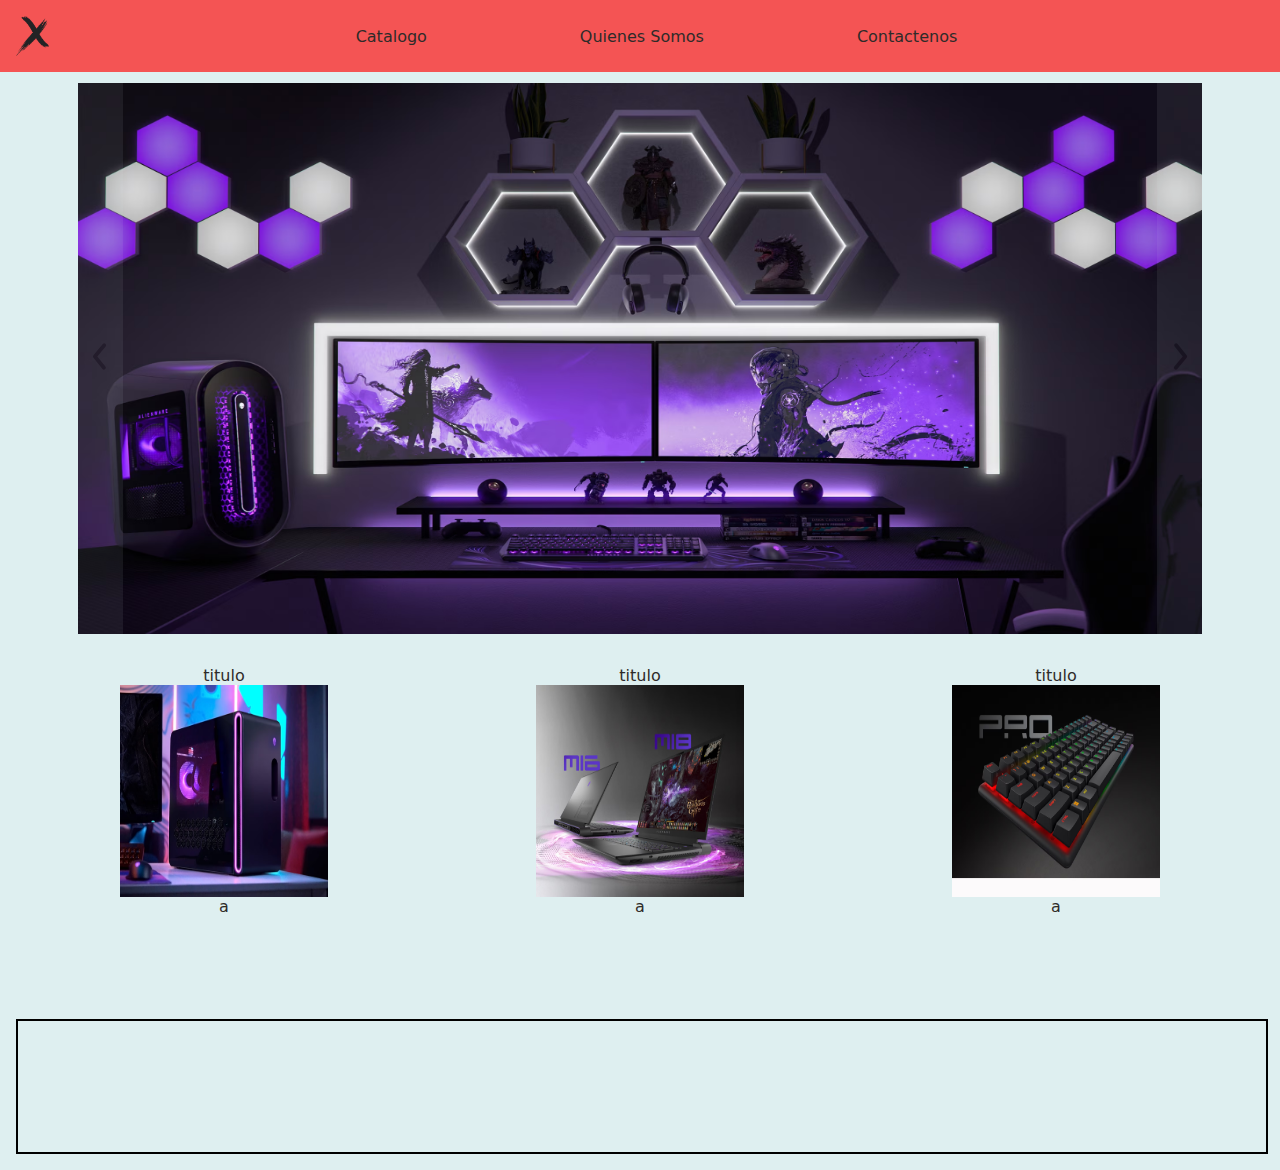
==== index.html @ 871e4a4e ":D" ====
<!DOCTYPE html>
<html lang="en">
<head>
    <meta charset="UTF-8">
    <meta name="viewport" content="width=device-width, initial-scale=1.0">
    <link rel="stylesheet" href="css/style.css">
    <title>CampusShop</title>
</head>
<body>
    <main>
        <header>
            <nav class="cabecera">
                <img class="logo" src="images/logo.png" alt="logoEmpresa">
                <div class="botones">
                    <a href="pages/catalogo.html">Catalogo</a>
                    <a href="#aboutUs">Quienes Somos</a>
                    <a href="#nosotros">Contactenos</a>
                </div>
            </nav>
        </header>
        <div id="aboutUs" class="imagenEmpresa">
            <input type="radio" name="slider" id="slide1" checked>
            <input type="radio" name="slider" id="slide2">
            <input type="radio" name="slider" id="slide3">

            <div class="slide">
                <img src="images/banner3.avif" alt="imagen de banner">
                <img src="images/banner2.avif" alt="imagen de banner">
                <img src="images/banner1.avif" alt="imagen de banner">
            </div>
             
            <div class="controlL">
                <label for="slide1"></label>
                <label for="slide2"></label>
                <label for="slide3"></label>
            </div>
            
            <div class="controlR">
                <label for="slide1"></label>
                <label for="slide2"></label>
                <label for="slide3"></label>
            </div>
        </div>
        <div class="productos">
            <div class="producto pr1">
                <span>titulo</span>
                <img src="images/prod1.avif" alt="imagen">
                <div class="desc">
                    a
                </div>
            </div>
            <div class="producto pr2">
                <span>titulo</span>
                <img src="images/prod2.avif" alt="imagen">
                <div class="desc">
                    a
                </div>
            </div>
            <div class="producto pr3">
                <span>titulo</span>
                <img src="images/prod3.avif" alt="imagen">
                <div class="desc">
                    a
                </div>
            </div>
        </div>
        <footer id="nosotros">

        </footer>
    </main>
</body>
</html>
---- css/style.css ----
@import url('https://fonts.googleapis.com/css2?family=Roboto+Slab&display=swap');

*{
    margin: 0px 0px 0px 0px;
    padding: 0px 0px 0px 0px;
    color: #2e2b29  ;
    background-color: #deeff0;
    font-family: system-ui, -apple-system, BlinkMacSystemFont, 'Segoe UI', Roboto, Oxygen, Ubuntu, Cantarell, 'Open Sans', 'Helvetica Neue', sans-serif;
}
main{
    padding: 1rem;
    display: flex;
    flex-direction: column;
    width: 100%;
    height: 130vh;
    box-sizing: border-box;
    gap:3vh;
    overflow: hidden;
}

/* estilos pagina index */
/* HEADER */
.cabecera{
    padding: 1rem;
    margin: -1rem;
    background-color: rgba(255, 0, 0, 0.65);
    width: 100vw;
    height: 8vh;
    display: flex;
    box-sizing: border-box;
    flex-direction: row;
    min-height: 50px;
}
.cabecera *{
    background-color: initial;
}

.logo{
    width:auto;
    height: 100%;
}
.botones{
    display: flex;
    width: 50%;
    height: 50%;
    margin: 0 auto;
    align-self: center;
    align-items: center;
    justify-content: space-between;
}
.botones a{
    padding: 0.7rem;
    text-decoration: none;
    font-size: auto;
}
.botones a:hover{
    border: #31598c 0.10rem solid;
    background-color: #31588c85;
    border-radius: 20px;
}

/* CUERPO */

.imagenEmpresa{
    overflow: hidden;
    margin: 0 auto;
    width: 90%;
    height: 100%;
    max-height: 90vh;
    min-height: 30vh;
}
.controlR,
.controlL{
    margin: -63vh 0 0 0;
    width: 4%;
    background-color: rgba(255, 255, 255, 0);
    height: 105%;
    z-index: 3;
    float: right;
    position: sticky;
}
.controlL{
    float: left;
}
.controlR label,
.controlL label{
    position: inherit;
    transition: opacity 0.2s ease-out;
    display: none;
    width: 100%;
    height: 100%;
    opacity: 0.07;
    background-repeat: no-repeat;
}
.controlR label:hover,
.controlL label:hover{
    opacity: 0.4;
}
.slide{
    display: flex;
    width: 300%;
    height: 100%;
    transition: margin-left 800ms cubic-bezier(0.770, 0.000,0.175,1.000);
}
.imagenEmpresa input[type=radio]{
    display: none;
}
.slide img{
    width:100%;
    height: auto;
}

#slide1:checked ~ .slide{
    margin-left: 0%;
}
#slide2:checked ~ .slide{

    margin-left: -100%;
}
#slide3:checked ~ .slide{
    margin-left: -200%;
}

#slide1:checked ~ .controlR label:nth-child(2),
#slide2:checked ~ .controlR label:nth-child(3),
#slide3:checked ~ .controlR label:nth-child(1){
    float: right;
    display: block;
    margin: 0 0 0 0 0;
    background-image: url(../images/arrow-ios-forward.svg);
    background-repeat: no-repeat;
    background-position: center;
}
#slide1:checked ~ .controlL label:nth-child(3),
#slide2:checked ~ .controlL label:nth-child(1),
#slide3:checked ~ .controlL label:nth-child(2){
    float: left;
    display: block;
    margin: 0 0 0 0 0;
    background-image: url(../images/arrow-ios-back.svg);
    background-repeat: no-repeat;
    background-position: center;
}  
    
.productos{
    display: grid;
    grid-template-columns: repeat(auto-fit,minmax(250px,1fr));
    width: 100%;
    height: 60%;

}
.producto{
    display: flex;
    flex-direction: column;
    justify-self: center;
    align-items: center;
    margin: 5px;
    width: 50%;
}
.producto img{
    width: 100%;
    height: 70%;
    background-color: black;
}
.producto span{
    width: 100%;
    text-align: center;
}
.desc{
    text-align: center;
    float:bottom;
    width: 100%;
    height: 30%;
}
/* FOOTER */
footer{
    border: 2px black solid;
    width: 100%;
    height: 30vh;
}
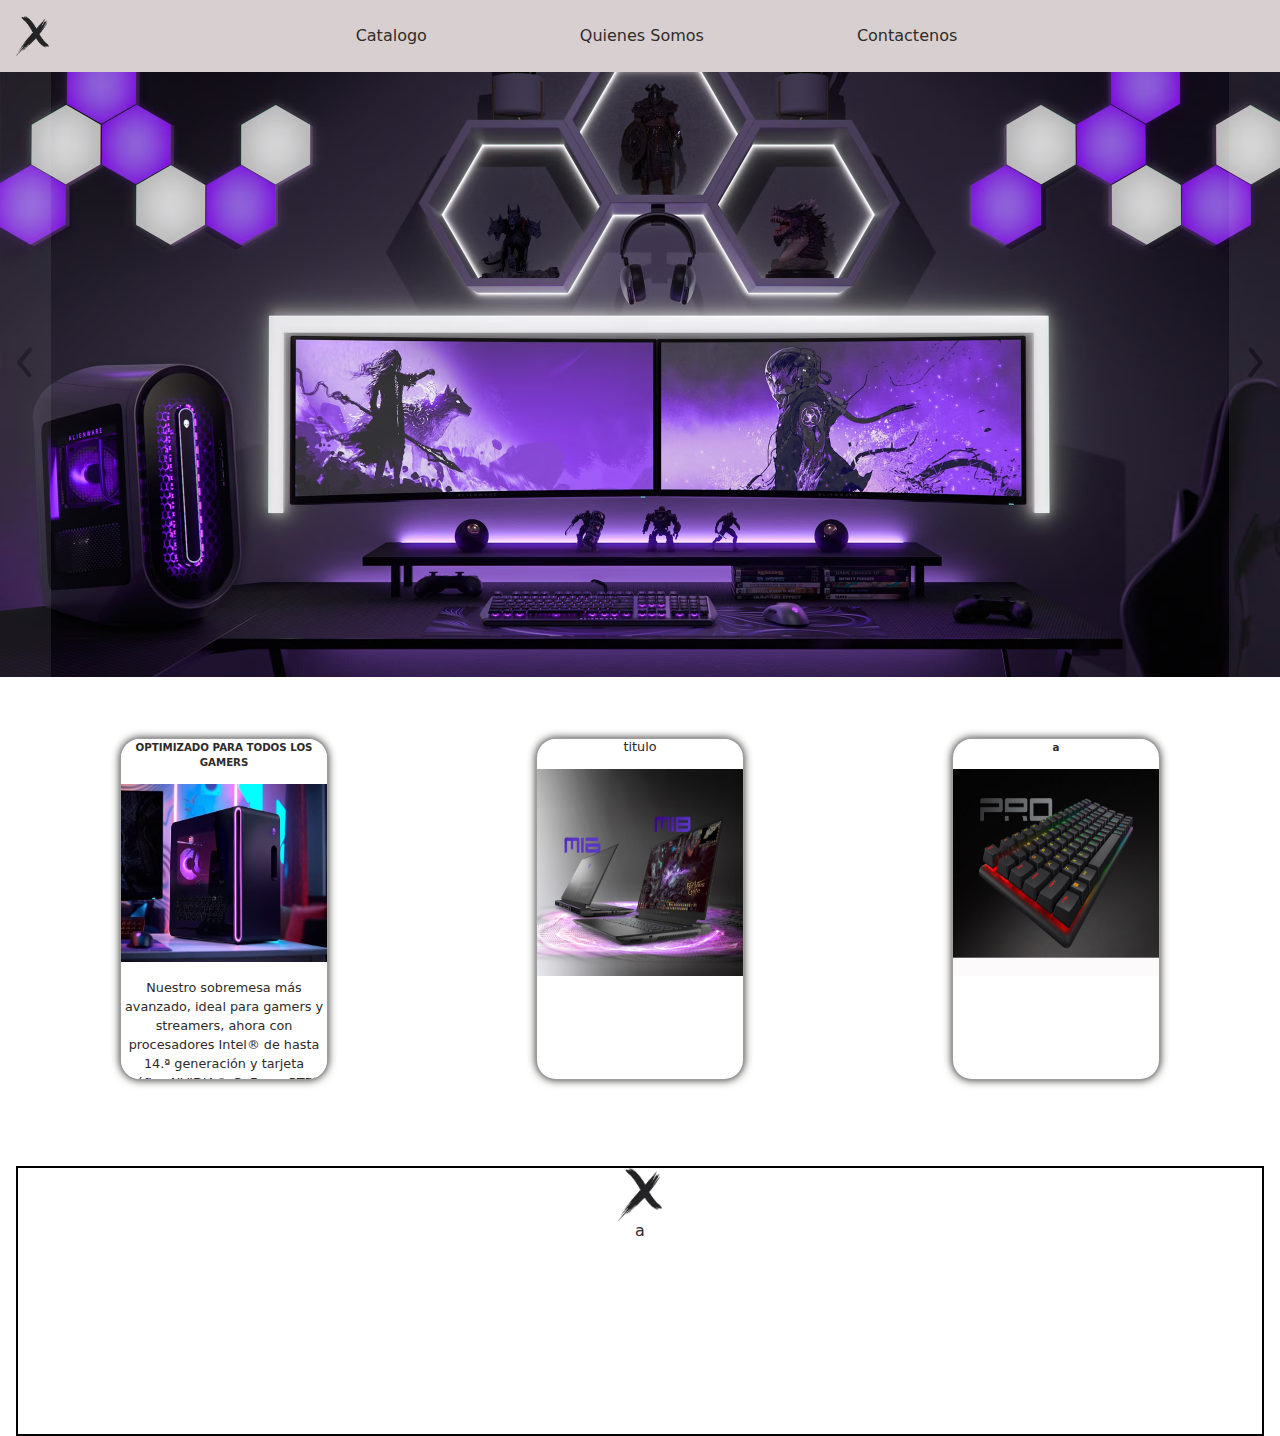
==== commit 9dddcd44: "aaaa" ====
--- a/index.html
+++ b/index.html
@@ -8,14 +8,20 @@
 </head>
 <body>
     <main>
-        <header>
-            <nav class="cabecera">
+        <header class="hero">
+            <nav class="nav cabecera" id="nav">
                 <img class="logo" src="images/logo.png" alt="logoEmpresa">
-                <div class="botones">
-                    <a href="pages/catalogo.html">Catalogo</a>
-                    <a href="#aboutUs">Quienes Somos</a>
-                    <a href="#nosotros">Contactenos</a>
-                </div>
+                <ul class="botones">
+                    <li><a href="pages/catalogo.html">Catalogo</a></li>
+                    <li><a href="#aboutUs">Quienes Somos</a></li>
+                    <li><a href="#nosotros">Contactenos</a></li>
+                </ul>
+                <!-- <a href="#nav" class="nav_hamb">
+                    <img src="images/menu.svg" alt="">
+                </a>
+                <a href="#" class="nav_close">
+                    <img src="images/close.svg" alt="">
+                </a> -->
             </nav>
         </header>
         <div id="aboutUs" class="imagenEmpresa">
@@ -42,30 +48,35 @@
             </div>
         </div>
         <div class="productos">
+
             <div class="producto pr1">
-                <span>titulo</span>
+                <span><strong>OPTIMIZADO PARA TODOS LOS GAMERS</strong></span>
                 <img src="images/prod1.avif" alt="imagen">
                 <div class="desc">
-                    a
+                    <span>Nuestro sobremesa más avanzado, ideal para gamers y streamers, ahora con procesadores Intel® de hasta 14.ª generación y tarjeta gráfica NVIDIA® GeForce RTE™ 4090.</span>
                 </div>
             </div>
+
             <div class="producto pr2">
                 <span>titulo</span>
                 <img src="images/prod2.avif" alt="imagen">
                 <div class="desc">
-                    a
+                    <span></span>
                 </div>
             </div>
             <div class="producto pr3">
-                <span>titulo</span>
+                <span><strong>a</strong></span>
                 <img src="images/prod3.avif" alt="imagen">
                 <div class="desc">
-                    a
+                    <span></span>
                 </div>
             </div>
         </div>
         <footer id="nosotros">
-
+            <div class="informacionFooter">
+                <div class="logoFooter"><img src="images/logo.png" alt="logo"></div>
+                <div class="descFoot">a</div>
+            </div>
         </footer>
     </main>
 </body>
--- a/css/style.css
+++ b/css/style.css
@@ -3,33 +3,58 @@
 *{
     margin: 0px 0px 0px 0px;
     padding: 0px 0px 0px 0px;
-    color: #2e2b29  ;
-    background-color: #deeff0;
+    color: #2e2b29;
+    background-color: white;
     font-family: system-ui, -apple-system, BlinkMacSystemFont, 'Segoe UI', Roboto, Oxygen, Ubuntu, Cantarell, 'Open Sans', 'Helvetica Neue', sans-serif;
+    box-sizing: border-box;
 }
 main{
     padding: 1rem;
     display: flex;
     flex-direction: column;
     width: 100%;
-    height: 130vh;
-    box-sizing: border-box;
-    gap:3vh;
-    overflow: hidden;
-}
-
+    height: 100vh;
+    box-sizing: border-box;
+    gap:9vh;
+}
+main > *{
+    background-color: rgba(255, 255, 255, 0);
+}
 /* estilos pagina index */
 /* HEADER */
 .cabecera{
     padding: 1rem;
     margin: -1rem;
-    background-color: rgba(255, 0, 0, 0.65);
-    width: 100vw;
+    background-color: rgba(216, 208, 208, 1);
+    width: 100%;
     height: 8vh;
     display: flex;
     box-sizing: border-box;
     flex-direction: row;
     min-height: 50px;
+    box-sizing: border-box;
+    position: fixed ;
+    z-index: 1;
+    overflow: hidden;
+}
+li{
+    list-style: none;
+}
+/* nav{
+    padding: 40px 0;
+    display: grid;
+    justify-content: space-between;
+    align-items: center;
+    grid-template-columns: repeat(2,max-content);
+} */
+/* .nav_hambur,
+.nav_close{
+    cursor: pointer;
+    grid-column: -2/-1;
+    grid-row: 2/1;
+} */
+header{
+    box-sizing: border-box;
 }
 .cabecera *{
     background-color: initial;
@@ -62,25 +87,39 @@
 /* CUERPO */
 
 .imagenEmpresa{
+    position: relative;
     overflow: hidden;
     margin: 0 auto;
-    width: 90%;
-    height: 100%;
-    max-height: 90vh;
-    min-height: 30vh;
+    width: 100dvw;
+    height: 100%;
+    min-height: max(70vh,25rem);
+    margin-top: -4%;
+    margin:-4% -1rem;    
+    z-index: 0;
 }
 .controlR,
 .controlL{
-    margin: -63vh 0 0 0;
+    /* margin: -36% 0 0 0;
     width: 4%;
     background-color: rgba(255, 255, 255, 0);
     height: 105%;
     z-index: 3;
-    float: right;
-    position: sticky;
-}
+    float: right; */
+    position: absolute; /* Cambia a posición absoluta */
+    top: 0;
+    bottom: 0;
+    margin: auto; /* Centra verticalmente */
+    width: 4%;
+    background-color: rgba(255, 255, 255, 0);
+    height: 100%; /* Cambia a 100% de altura */
+    z-index: 3;
+}
+
 .controlL{
-    float: left;
+    left: 0;
+}
+.controlR {
+    right: 0;
 }
 .controlR label,
 .controlL label{
@@ -98,6 +137,7 @@
 }
 .slide{
     display: flex;
+    z-index: 1;
     width: 300%;
     height: 100%;
     transition: margin-left 800ms cubic-bezier(0.770, 0.000,0.175,1.000);
@@ -106,7 +146,10 @@
     display: none;
 }
 .slide img{
-    width:100%;
+    object-fit:cover;
+    max-width: 100dvw;
+    max-height: 100%;
+    width: 100dvw;
     height: auto;
 }
 
@@ -136,6 +179,7 @@
 #slide3:checked ~ .controlL label:nth-child(2){
     float: left;
     display: block;
+    z-index: 3;
     margin: 0 0 0 0 0;
     background-image: url(../images/arrow-ios-back.svg);
     background-repeat: no-repeat;
@@ -144,7 +188,10 @@
     
 .productos{
     display: grid;
-    grid-template-columns: repeat(auto-fit,minmax(250px,1fr));
+    margin-top: 2%;
+    grid-auto-rows: dense;
+    grid-auto-rows: 22rem;
+    grid-template-columns: repeat(auto-fit,minmax(15rem,1fr));
     width: 100%;
     height: 60%;
 
@@ -156,25 +203,46 @@
     align-items: center;
     margin: 5px;
     width: 50%;
+    box-shadow: 0 0 8px;
+    border: 1px rgba(0, 0, 0, 0.385) solid;
+    border-radius: 20px;
+    overflow: hidden;
+    gap: 15px;
 }
 .producto img{
     width: 100%;
     height: 70%;
     background-color: black;
 }
-.producto span{
+.producto span, .producto span strong{
     width: 100%;
     text-align: center;
+    font-size:  80%;
 }
 .desc{
     text-align: center;
     float:bottom;
-    width: 100%;
+    width: fit-content;
     height: 30%;
 }
+
 /* FOOTER */
-footer{
+.informacionFooter{
     border: 2px black solid;
     width: 100%;
     height: 30vh;
+    display: flex;
+    flex-direction: column;
+    align-items: center;
+}
+.logoFooter img{
+    width: auto;
+    height: 100%;
+}
+.logoFooter{
+    display: flex;
+    align-items: center;
+    justify-content: center;
+    width: 100%;
+    height: 20%;
 }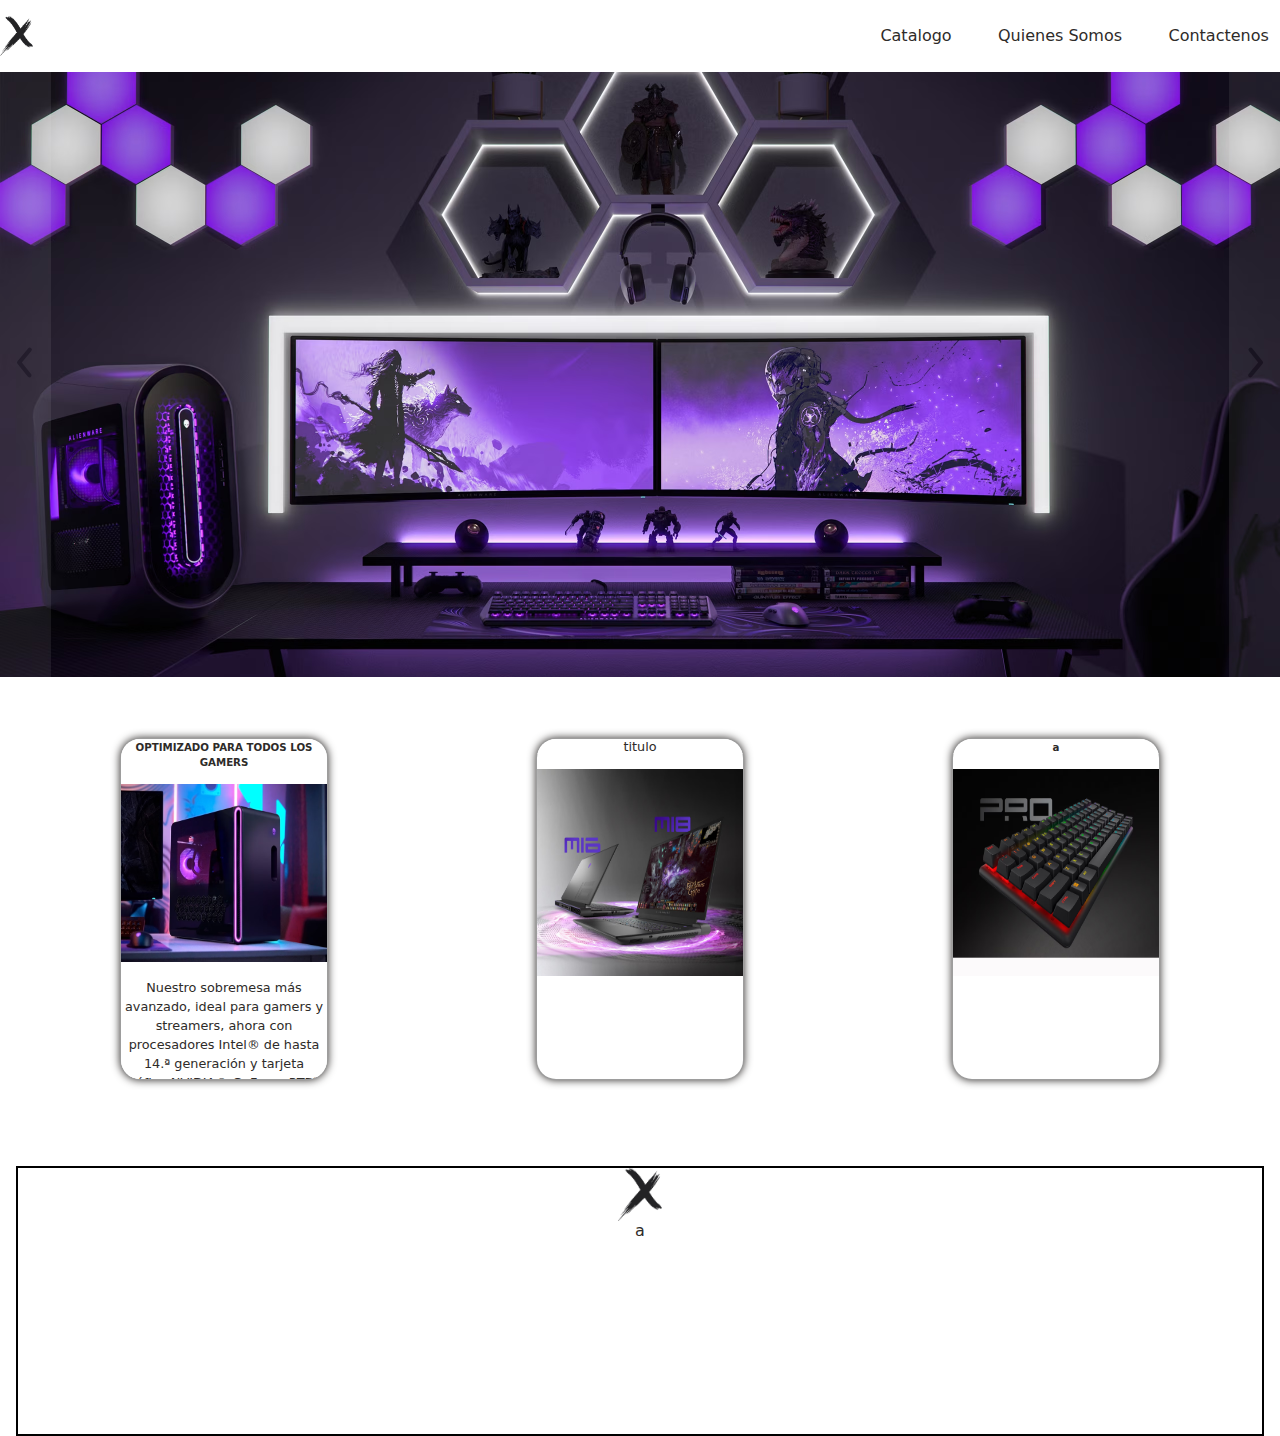
==== commit e0b556a0: "funciono :D" ====
--- a/index.html
+++ b/index.html
@@ -16,12 +16,12 @@
                     <li><a href="#aboutUs">Quienes Somos</a></li>
                     <li><a href="#nosotros">Contactenos</a></li>
                 </ul>
-                <!-- <a href="#nav" class="nav_hamb">
+                <a href="#nav" class="nav_hamb">
                     <img src="images/menu.svg" alt="">
                 </a>
                 <a href="#" class="nav_close">
                     <img src="images/close.svg" alt="">
-                </a> -->
+                </a>
             </nav>
         </header>
         <div id="aboutUs" class="imagenEmpresa">
--- a/css/style.css
+++ b/css/style.css
@@ -17,15 +17,12 @@
     box-sizing: border-box;
     gap:9vh;
 }
-main > *{
-    background-color: rgba(255, 255, 255, 0);
-}
+
 /* estilos pagina index */
 /* HEADER */
 .cabecera{
     padding: 1rem;
     margin: -1rem;
-    background-color: rgba(216, 208, 208, 1);
     width: 100%;
     height: 8vh;
     display: flex;
@@ -40,31 +37,47 @@
 li{
     list-style: none;
 }
-/* nav{
-    padding: 40px 0;
+.nav{
+    --state-close:scale(0);
+    --state-open:scale(1);
+    --state-menu:translate(-100%);
+
+    padding: 10px 0;
     display: grid;
     justify-content: space-between;
     align-items: center;
     grid-template-columns: repeat(2,max-content);
-} */
-/* .nav_hambur,
+}
+.nav:target{
+    --state-close:scale(1);
+    --state-open:scale(0);
+    --state-menu:translate(0)
+}
+
+.nav_hamb,
 .nav_close{
     cursor: pointer;
     grid-column: -2/-1;
-    grid-row: 2/1;
-} */
+    grid-row: 1/2;
+    transition: .4s transform;
+}
+
+.nav_hamb{
+    transform: var(--state-open);
+}
+.nav_close{
+    transform: var(--state-close);
+}
 header{
     box-sizing: border-box;
-}
-.cabecera *{
-    background-color: initial;
 }
 
 .logo{
     width:auto;
-    height: 100%;
-}
-.botones{
+    height:40px;
+    z-index: 1;
+}
+/* .botones{
     display: flex;
     width: 50%;
     height: 50%;
@@ -72,8 +85,29 @@
     align-self: center;
     align-items: center;
     justify-content: space-between;
+} */
+.botones{
+    position:fixed;
+    background-color: rgba(255, 255, 255, 0.5);
+    top: 0;
+    bottom: 0;
+    left: 0;
+    right: 0;
+    padding: 0;
+
+    display: grid;
+    align-content: center;
+    gap: 2em;
+    padding-left: 4%;
+
+    transform: var(--state-menu);
+    transition: .3s transform;
+}
+.botones li,.botones li *{
+    background-color: unset;
 }
 .botones a{
+
     padding: 0.7rem;
     text-decoration: none;
     font-size: auto;
@@ -82,6 +116,31 @@
     border: #31598c 0.10rem solid;
     background-color: #31588c85;
     border-radius: 20px;
+}
+
+@media (min-width:768px){
+    .nav{
+        --state-open:scale(0);
+        --state-menu:translate(0);
+    }
+    .nav:target{
+        --state-close:scale(0);
+    }
+    .botones{
+        padding: 0;
+        position: unset;
+        background-color: rgba(255, 255, 255, 0.5);
+    
+        display: grid;
+        align-content: center;
+        gap: 1.5em;
+        grid-auto-flow: column;
+    
+        transform: unset;
+        
+        grid-column: -2/-1;
+        grid-row: 1/2;
+    }
 }
 
 /* CUERPO */
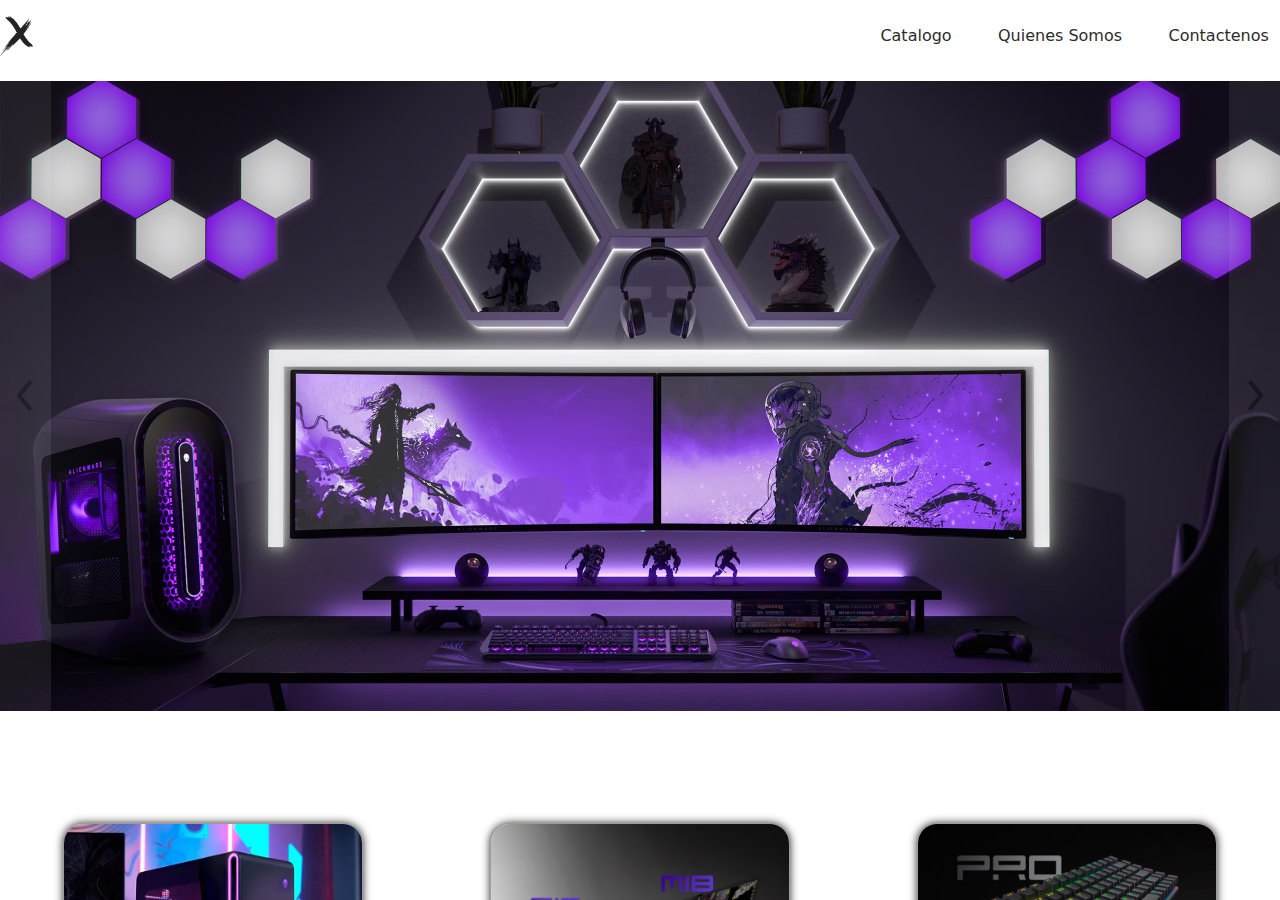
==== commit a63ad6e0: "hola" ====
--- a/index.html
+++ b/index.html
@@ -12,7 +12,7 @@
             <nav class="nav cabecera" id="nav">
                 <img class="logo" src="images/logo.png" alt="logoEmpresa">
                 <ul class="botones">
-                    <li><a href="pages/catalogo.html">Catalogo</a></li>
+                    <li><a href="catalogo.html">Catalogo</a></li>
                     <li><a href="#aboutUs">Quienes Somos</a></li>
                     <li><a href="#nosotros">Contactenos</a></li>
                 </ul>
@@ -50,32 +50,67 @@
         <div class="productos">
 
             <div class="producto pr1">
+                <img src="images/prod1.avif" alt="imagen">
                 <span><strong>OPTIMIZADO PARA TODOS LOS GAMERS</strong></span>
-                <img src="images/prod1.avif" alt="imagen">
                 <div class="desc">
                     <span>Nuestro sobremesa más avanzado, ideal para gamers y streamers, ahora con procesadores Intel® de hasta 14.ª generación y tarjeta gráfica NVIDIA® GeForce RTE™ 4090.</span>
                 </div>
             </div>
 
             <div class="producto pr2">
-                <span>titulo</span>
                 <img src="images/prod2.avif" alt="imagen">
+                <span><strong>IMPRESIONE A SUS ADVERSARIOS. SORPRÉNDASE.</strong></span>
                 <div class="desc">
-                    <span></span>
+                    <span>Supere a sus oponentes con potencia de vanguardia y enfriamiento Cryo-tech avanzado en las laptops para gaming serie M de 16” y 18”.</span>
                 </div>
             </div>
             <div class="producto pr3">
-                <span><strong>a</strong></span>
                 <img src="images/prod3.avif" alt="imagen">
+                <span><strong>DISEÑADO PARA COMPETIR</strong></span>
                 <div class="desc">
-                    <span></span>
+                    <span>Revoluciona cómo juegas con un teclado codiseñado por jugadores profesionales. Incluye conmutadores mecánicos Alienware intercambiables en caliente.</span>
                 </div>
             </div>
         </div>
         <footer id="nosotros">
             <div class="informacionFooter">
                 <div class="logoFooter"><img src="images/logo.png" alt="logo"></div>
-                <div class="descFoot">a</div>
+                <div class="icons">
+                    <img src="images/facebook.svg" alt="">
+                    <img src="images/twitter.svg" alt="">
+                    <img src="images/youtube.svg" alt="">
+                    <img src="images/facebook.svg" alt="">
+                </div>
+                <div class="descFoot">
+                    <div class="col columna1">
+                        <strong>Tienda</strong>
+                        <ul>
+                            <li>Easy Builder</li>
+                            <li>Gaming PCs</li>
+                            <li>Gaming Laptops</li>
+                        </ul>
+                    </div>
+                    <div class="col columna2">
+                        <strong>Soporte</strong>
+                        <ul>
+                            <li>Soprote</li>
+                            <li>Estado De la orden</li>
+                            <li>Drivers y descargas</li>
+                            <li>Politica de devoluciones</li>
+                            <li>FAQ</li>
+                        </ul>
+                    </div>
+                    <div class="col columna4">
+                        <strong>Compañia</strong>
+                        <ul>
+                            <li>Sobre Nosotos</li>
+                            <li>Blog</li>
+                            <li>cosas</li>
+                            <li>cosas</li>
+                            <li>cosas</li>
+                        </ul>
+                    </div>
+                </div>
             </div>
         </footer>
     </main>
--- a/css/style.css
+++ b/css/style.css
@@ -9,20 +9,18 @@
     box-sizing: border-box;
 }
 main{
-    padding: 1rem;
     display: flex;
     flex-direction: column;
     width: 100%;
-    height: 100vh;
-    box-sizing: border-box;
+    height: 100dvh;
     gap:9vh;
+    overflow-x: hidden;
 }
 
 /* estilos pagina index */
 /* HEADER */
 .cabecera{
     padding: 1rem;
-    margin: -1rem;
     width: 100%;
     height: 8vh;
     display: flex;
@@ -77,15 +75,7 @@
     height:40px;
     z-index: 1;
 }
-/* .botones{
-    display: flex;
-    width: 50%;
-    height: 50%;
-    margin: 0 auto;
-    align-self: center;
-    align-items: center;
-    justify-content: space-between;
-} */
+
 .botones{
     position:fixed;
     background-color: rgba(255, 255, 255, 0.5);
@@ -149,28 +139,20 @@
     position: relative;
     overflow: hidden;
     margin: 0 auto;
-    width: 100dvw;
+    width: 100%;
     height: 100%;
     min-height: max(70vh,25rem);
-    margin-top: -4%;
-    margin:-4% -1rem;    
     z-index: 0;
 }
 .controlR,
 .controlL{
-    /* margin: -36% 0 0 0;
+    position: absolute; 
+    top: 0;
+    bottom: 0;
+    margin: auto;
     width: 4%;
     background-color: rgba(255, 255, 255, 0);
-    height: 105%;
-    z-index: 3;
-    float: right; */
-    position: absolute; /* Cambia a posición absoluta */
-    top: 0;
-    bottom: 0;
-    margin: auto; /* Centra verticalmente */
-    width: 4%;
-    background-color: rgba(255, 255, 255, 0);
-    height: 100%; /* Cambia a 100% de altura */
+    height: 100%;
     z-index: 3;
 }
 
@@ -249,59 +231,111 @@
     display: grid;
     margin-top: 2%;
     grid-auto-rows: dense;
-    grid-auto-rows: 22rem;
+    /* grid-auto-rows: 22rem; */
+    grid-template-columns: repeat(auto-fit,minmax(20rem,1fr));
+    width: 100%;
+    height: fit-content;
+}
+.producto{
+    display: grid;
     grid-template-columns: repeat(auto-fit,minmax(15rem,1fr));
-    width: 100%;
-    height: 60%;
-
-}
-.producto{
-    display: flex;
-    flex-direction: column;
     justify-self: center;
     align-items: center;
     margin: 5px;
-    width: 50%;
+    width: 70%;
+    height: fit-content;
     box-shadow: 0 0 8px;
     border: 1px rgba(0, 0, 0, 0.385) solid;
     border-radius: 20px;
     overflow: hidden;
+    min-width:300px;
     gap: 15px;
+    grid-auto-columns: auto;
 }
 .producto img{
-    width: 100%;
-    height: 70%;
+    max-width:100%;
+    max-height:100%;    
+    width: 100%;
+    height: 100%;
+    object-fit:cover;
     background-color: black;
 }
 .producto span, .producto span strong{
-    width: 100%;
+    object-fit:cover;
     text-align: center;
-    font-size:  80%;
-}
+    font-size:  2vh;
+}
+
 .desc{
     text-align: center;
     float:bottom;
     width: fit-content;
-    height: 30%;
-}
-
+}
+.producto:hover{
+    transform: scale(1.1);
+}
 /* FOOTER */
 .informacionFooter{
-    border: 2px black solid;
-    width: 100%;
-    height: 30vh;
+    /* border-radius: 60rem 60rem 0 0; */
+    border-top-right-radius: 250px 140px;
+    border-top-left-radius: 250px 140px;
+    background-color: rgba(0, 0, 0, 0.527);
+    width: 100%;
+    height: auto;
     display: flex;
     flex-direction: column;
     align-items: center;
 }
+.informacionFooter *{ background-color: unset;}
 .logoFooter img{
-    width: auto;
-    height: 100%;
+    width: 10%;
+    height: 10%;
 }
 .logoFooter{
+    margin: 5%;
     display: flex;
     align-items: center;
     justify-content: center;
     width: 100%;
     height: 20%;
+}
+footer{
+    margin-top: auto;
+    width: 100%;
+}
+.descFoot{
+    color: white;
+    display: grid;
+    grid-template-columns: repeat(auto-fit,minmax(5rem,1fr));
+    grid-auto-columns: auto;
+    width: 100%;
+    justify-content: space-evenly;
+    padding: 2rem;
+    margin-left: 10%;
+}
+.icons{
+    margin-top: -3%;
+    display: flex;
+    align-content: center;
+    justify-content: center;
+    width: 10%;
+    height: 10%;
+}
+.icons img{
+    object-fit: contain;
+    width: 50%;
+    height: 50%;
+}
+.col{
+    width: fit-content;
+    display: flex;
+    flex-direction: column;
+}
+.col strong{
+    margin-bottom: 1rem;
+    font-size: 2vh;
+}
+.col li{
+    padding: 0.2rem 0;
+    font-size: 2vh;
 }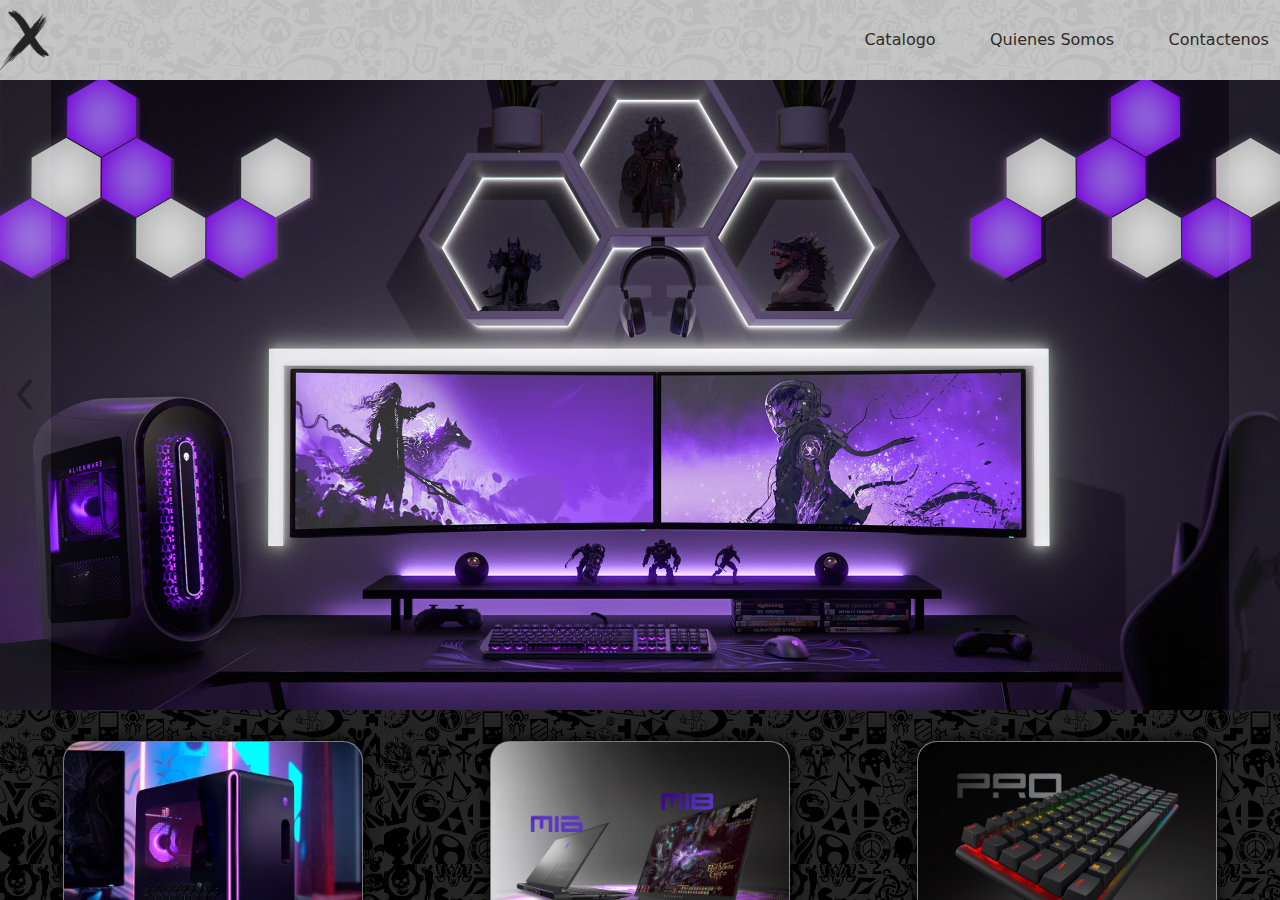
==== commit a45dd8e0: ":D" ====
--- a/index.html
+++ b/index.html
@@ -10,17 +10,17 @@
     <main>
         <header class="hero">
             <nav class="nav cabecera" id="nav">
-                <img class="logo" src="images/logo.png" alt="logoEmpresa">
+                <img class="logo" src="images/resources/logo.png" alt="logoEmpresa">
                 <ul class="botones">
                     <li><a href="catalogo.html">Catalogo</a></li>
                     <li><a href="#aboutUs">Quienes Somos</a></li>
                     <li><a href="#nosotros">Contactenos</a></li>
                 </ul>
                 <a href="#nav" class="nav_hamb">
-                    <img src="images/menu.svg" alt="">
+                    <img src="images/resources/menu.svg" alt="">
                 </a>
                 <a href="#" class="nav_close">
-                    <img src="images/close.svg" alt="">
+                    <img src="images/resources/close.svg" alt="">
                 </a>
             </nav>
         </header>
@@ -30,9 +30,9 @@
             <input type="radio" name="slider" id="slide3">
 
             <div class="slide">
-                <img src="images/banner3.avif" alt="imagen de banner">
-                <img src="images/banner2.avif" alt="imagen de banner">
-                <img src="images/banner1.avif" alt="imagen de banner">
+                <img src="images/resources/banner3.avif" alt="imagen de banner">
+                <img src="images/resources/banner2.avif" alt="imagen de banner">
+                <img src="images/resources/banner1.avif" alt="imagen de banner">
             </div>
              
             <div class="controlL">
@@ -49,41 +49,121 @@
         </div>
         <div class="productos">
 
-            <div class="producto pr1">
-                <img src="images/prod1.avif" alt="imagen">
+            <a href="#popup1" class="producto pr1">
+                <img src="images/resources/prod1.avif" alt="imagen">
                 <span><strong>OPTIMIZADO PARA TODOS LOS GAMERS</strong></span>
                 <div class="desc">
                     <span>Nuestro sobremesa más avanzado, ideal para gamers y streamers, ahora con procesadores Intel® de hasta 14.ª generación y tarjeta gráfica NVIDIA® GeForce RTE™ 4090.</span>
                 </div>
-            </div>
+            </a>
 
-            <div class="producto pr2">
-                <img src="images/prod2.avif" alt="imagen">
+            <a href="#popup2" class="producto pr2">
+                <img src="images/resources/prod2.avif" alt="imagen">
                 <span><strong>IMPRESIONE A SUS ADVERSARIOS. SORPRÉNDASE.</strong></span>
                 <div class="desc">
                     <span>Supere a sus oponentes con potencia de vanguardia y enfriamiento Cryo-tech avanzado en las laptops para gaming serie M de 16” y 18”.</span>
                 </div>
-            </div>
-            <div class="producto pr3">
-                <img src="images/prod3.avif" alt="imagen">
+            </a>
+            <a href="#popup3" class="producto pr3">
+                <img src="images/resources/prod3.avif" alt="imagen">
                 <span><strong>DISEÑADO PARA COMPETIR</strong></span>
                 <div class="desc">
                     <span>Revoluciona cómo juegas con un teclado codiseñado por jugadores profesionales. Incluye conmutadores mecánicos Alienware intercambiables en caliente.</span>
                 </div>
+            </a>
+        </div>
+        <!-- POPUPS -->
+        <section>
+            <div id="popup1" class="overlay">
+                <div id="popupBody">
+                    <a id="cerrar" href="#" style="text-decoration: none;">&times</a>
+                    <div class="popupContent">
+                        <div class="imgProd prod1" style="--img:url('/images/desktop/prod1/prod1main.avif')">
+                            <img src="images/desktop/prod1/prod1extra1.avif" alt="" class="imgThumb p1">
+                            <img src="images/desktop/prod1/prod1extra2.avif" alt="" class="imgThumb p2">
+                            <img src="images/desktop/prod1/prod1extra3.avif" alt="" class="imgThumb p3">
+                            <img src="images/desktop/prod1/prod1extra4.avif" alt="" class="imgThumb p4">
+                            <img src="images/desktop/prod1/prod1extra5.avif" alt="" class="imgThumb p5">
+                            <img src="" alt="" class="imgMain">
+                        </div>
+                        <div class="general">
+                            <h1>SOBREMESA PARA GAMING ALIENWARE AURORA R16</h1>
+                            <img src="images/resources/estrellass.png" alt="">
+                            <span>
+                                <h2>OPTIMIZADO PARA TODOS LOS JUGADORES</h2>
+                                Experimenta un equipo de sobremesa para gaming hecho para rendir con un diseño eficiente, con elementos térmicos optimizados y ruido reducido.
+                                <br>
+                                <br>
+                                <br>
+                                <b>DESDE 1.449,00 €</b><br>
+                            </span>
+                            <button class="botonComp">Comprar</button>
+                        </div>
+                        <div class="tabla">
+                            <div class="columnasTabla">
+                                <h2>DIMENSIONES Y PESO</h2>
+                                <div class="listaEspe">
+                                    <span>Altura: 418,00 mm (16,46")</span>
+                                    <span>Anchura: 197 mm (7,75")</span>
+                                    <span>Profundidad: 458,40 mm (18,05")</span>
+                                    <span>Peso (máximo): 15,37 kg (33,89 lb)</span>
+                                </div>
+                            </div>
+                            <div class="columnasTabla">
+                                <h2>PUERTOS DELANTEROS</h2>
+                                <div class="listaEspe">
+                                    <span>Conector para auriculares global</span> 
+                                    <span>2 puertos USB 3.2 de 1.ª generación.</span> 
+                                    <span>Puerto USB 3.2 de 1.ª generación con tecnología PowerShare.</span> 
+                                    <span>Puerto USB 3.2 Type-C® de 2.ª generación con tecnología PowerShare</span> 
+                                </div>
+                            </div>
+                            <div class="columnasTabla">
+                                <h2>COMPONENTES</h2>
+                                <div class="listaEspe">
+                                    <span>NVIDIA® GeForce RTX™ serie 40</span> 
+                                    <span>Intel® Core™ de hasta 5,8 GHz en el i7K y 6,1 GHz en el i9K.</span> 
+                                    <span>Refrigeración líquida o de aire</span> 
+                                    <span>Windows 11 Home, inglés, francés, italiano, portugués y español</span> 
+                                </div>
+                            </div>
+                        </div>
+                    </div>
+                </div>
             </div>
-        </div>
+            <div id="popup2" class="overlay">
+                <div id="popupBody">
+                    <h2>Título de la ventana</h2>
+                    <a id="cerrar" href="#" style="text-decoration: none;">&times</a>
+                    <div class="popupContent">
+                        <p>Este es el contenido</p>
+                    </div>
+                </div>
+            </div>
+            <div id="popup3" class="overlay">
+                <div id="popupBody">
+                    <h2>Título de la ventana</h2>
+                    <a id="cerrar" href="#" style="text-decoration: none;">&times</a>
+                    <div class="popupContent">
+                        <p>Este es el contenido</p>
+                    </div>
+                </div>
+            </div>
+        </section>
         <footer id="nosotros">
             <div class="informacionFooter">
-                <div class="logoFooter"><img src="images/logo.png" alt="logo"></div>
+                <div class="logoFooter">
+                    <img src="images/resources/logo2.png" alt="logo">
+                </div>
                 <div class="icons">
-                    <img src="images/facebook.svg" alt="">
-                    <img src="images/twitter.svg" alt="">
-                    <img src="images/youtube.svg" alt="">
-                    <img src="images/facebook.svg" alt="">
+                    <img src="images/resources/facebook.svg" alt="">
+                    <img src="images/resources/twitter.svg" alt="">
+                    <img src="images/resources/youtube.svg" alt="">
+                    <img src="images/resources/facebook.svg" alt="">
                 </div>
                 <div class="descFoot">
                     <div class="col columna1">
-                        <strong>Tienda</strong>
+                        <strong>TIENDA</strong>
                         <ul>
                             <li>Easy Builder</li>
                             <li>Gaming PCs</li>
@@ -91,9 +171,9 @@
                         </ul>
                     </div>
                     <div class="col columna2">
-                        <strong>Soporte</strong>
+                        <strong>SOPORTE</strong>
                         <ul>
-                            <li>Soprote</li>
+                            <li>Soporte</li>
                             <li>Estado De la orden</li>
                             <li>Drivers y descargas</li>
                             <li>Politica de devoluciones</li>
@@ -101,7 +181,7 @@
                         </ul>
                     </div>
                     <div class="col columna4">
-                        <strong>Compañia</strong>
+                        <strong>COMPAÑIA</strong>
                         <ul>
                             <li>Sobre Nosotos</li>
                             <li>Blog</li>
--- a/css/style.css
+++ b/css/style.css
@@ -13,8 +13,11 @@
     flex-direction: column;
     width: 100%;
     height: 100dvh;
-    gap:9vh;
+    /* gap:2vh; */
     overflow-x: hidden;
+    z-index: 0;
+    background-image: url(/images/resources/background.jpg);
+    background-size: 30%;
 }
 
 /* estilos pagina index */
@@ -22,15 +25,18 @@
 .cabecera{
     padding: 1rem;
     width: 100%;
-    height: 8vh;
+    height: fit-content;
     display: flex;
     box-sizing: border-box;
     flex-direction: row;
-    min-height: 50px;
+    min-height: fit-content;
     box-sizing: border-box;
-    position: fixed ;
+    position: relative;
     z-index: 1;
-    overflow: hidden;
+    background-color: rgba(255, 255, 255, 0.737);;
+}
+.cabecera :nth-child(n), .cabecera > *{
+    background-color: unset;
 }
 li{
     list-style: none;
@@ -39,7 +45,7 @@
     --state-close:scale(0);
     --state-open:scale(1);
     --state-menu:translate(-100%);
-
+    
     padding: 10px 0;
     display: grid;
     justify-content: space-between;
@@ -58,6 +64,7 @@
     grid-column: -2/-1;
     grid-row: 1/2;
     transition: .4s transform;
+    z-index: 3;
 }
 
 .nav_hamb{
@@ -68,36 +75,39 @@
 }
 header{
     box-sizing: border-box;
+    background-color: unset;
 }
 
 .logo{
     width:auto;
-    height:40px;
-    z-index: 1;
+    height:60px;
+    z-index: 3;
 }
 
 .botones{
     position:fixed;
-    background-color: rgba(255, 255, 255, 0.5);
+    background-color: rgba(255, 255, 255, 0.544);
     top: 0;
     bottom: 0;
     left: 0;
     right: 0;
     padding: 0;
-
+    width: 100%;
     display: grid;
     align-content: center;
     gap: 2em;
     padding-left: 4%;
-
+    z-index: 3;
     transform: var(--state-menu);
     transition: .3s transform;
 }
 .botones li,.botones li *{
     background-color: unset;
 }
+.botones  li{
+    width:max-content;
+}
 .botones a{
-
     padding: 0.7rem;
     text-decoration: none;
     font-size: auto;
@@ -120,12 +130,12 @@
         padding: 0;
         position: unset;
         background-color: rgba(255, 255, 255, 0.5);
-    
+        
         display: grid;
         align-content: center;
-        gap: 1.5em;
+        gap: 2em;
         grid-auto-flow: column;
-    
+
         transform: unset;
         
         grid-column: -2/-1;
@@ -153,7 +163,6 @@
     width: 4%;
     background-color: rgba(255, 255, 255, 0);
     height: 100%;
-    z-index: 3;
 }
 
 .controlL{
@@ -211,7 +220,7 @@
     float: right;
     display: block;
     margin: 0 0 0 0 0;
-    background-image: url(../images/arrow-ios-forward.svg);
+    background-image: url(../images/resource/arrow-ios-forward.svg);
     background-repeat: no-repeat;
     background-position: center;
 }
@@ -222,21 +231,23 @@
     display: block;
     z-index: 3;
     margin: 0 0 0 0 0;
-    background-image: url(../images/arrow-ios-back.svg);
+    background-image: url(../images/resources/arrow-ios-back.svg);
     background-repeat: no-repeat;
     background-position: center;
 }  
     
 .productos{
+    background-color: rgba(255,255,255,0);
     display: grid;
     margin-top: 2%;
-    grid-auto-rows: dense;
+    grid-auto-flow:row dense;
     /* grid-auto-rows: 22rem; */
     grid-template-columns: repeat(auto-fit,minmax(20rem,1fr));
     width: 100%;
     height: fit-content;
 }
-.producto{
+.producto {
+    background-color: rgba(255, 255, 255, 0.763);
     display: grid;
     grid-template-columns: repeat(auto-fit,minmax(15rem,1fr));
     justify-self: center;
@@ -244,7 +255,8 @@
     margin: 5px;
     width: 70%;
     height: fit-content;
-    box-shadow: 0 0 8px;
+    /* box-shadow: 0 0 15px rgb(101, 2, 146); */
+    box-shadow: 0 0 15px rgb(0, 0, 0);
     border: 1px rgba(0, 0, 0, 0.385) solid;
     border-radius: 20px;
     overflow: hidden;
@@ -252,6 +264,9 @@
     gap: 15px;
     grid-auto-columns: auto;
 }
+.producto > *,.producto > * > *{
+    background-color: unset;
+}
 .producto img{
     max-width:100%;
     max-height:100%;    
@@ -270,61 +285,84 @@
     text-align: center;
     float:bottom;
     width: fit-content;
+    margin: 1vh;
 }
 .producto:hover{
     transform: scale(1.1);
 }
+.productos > a{
+    text-decoration: none;
+}
 /* FOOTER */
 .informacionFooter{
-    /* border-radius: 60rem 60rem 0 0; */
+    border-radius: 60rem 60rem 0 0;
     border-top-right-radius: 250px 140px;
     border-top-left-radius: 250px 140px;
-    background-color: rgba(0, 0, 0, 0.527);
+    /* background-color: rgba(156, 149, 149, 0.864); */
+    background-color: rgba(219, 219, 219, 0.723);
+    /* background-color: #3b096da4; */
     width: 100%;
     height: auto;
     display: flex;
     flex-direction: column;
     align-items: center;
-}
-.informacionFooter *{ background-color: unset;}
+    margin-top: 10rem;
+    /* background: rgba(246,246,246,1);
+    background: -moz-linear-gradient(top, rgba(246,246,246,1) 0%, rgba(255,255,255,1) 0%, rgba(141,112,170,1) 58%, rgba(59,9,109,1) 100%);
+    background: -webkit-gradient(left top, left bottom, color-stop(0%, rgba(246,246,246,1)), color-stop(0%, rgba(255,255,255,1)), color-stop(58%, rgba(141,112,170,1)), color-stop(100%, rgba(59,9,109,1)));
+    background: -webkit-linear-gradient(top, rgba(246,246,246,1) 0%, rgba(255,255,255,1) 0%, rgba(141,112,170,1) 58%, rgba(59,9,109,1) 100%);
+    background: -o-linear-gradient(top, rgba(246,246,246,1) 0%, rgba(255,255,255,1) 0%, rgba(141,112,170,1) 58%, rgba(59,9,109,1) 100%);
+    background: -ms-linear-gradient(top, rgba(246,246,246,1) 0%, rgba(255,255,255,1) 0%, rgba(141,112,170,1) 58%, rgba(59,9,109,1) 100%);
+    background: linear-gradient(to bottom, rgba(246,246,246,1) 0%, rgba(255,255,255,1) 0%, rgba(141,112,170,1) 58%, rgba(59,9,109,1) 100%);
+    filter: progid:DXImageTransform.Microsoft.gradient( startColorstr='#f6f6f6', endColorstr='#3b096d', GradientType=0 );    */
+
+}
+.informacionFooter * {
+    background-color: unset;
+    color:rgb(0, 0, 0);}
 .logoFooter img{
+    position: relative;
+    margin: -20% auto 0 auto;
     width: 10%;
     height: 10%;
+    align-self: center;
 }
 .logoFooter{
-    margin: 5%;
+    margin-top: 2%;
+    position: relative;
     display: flex;
     align-items: center;
-    justify-content: center;
-    width: 100%;
-    height: 20%;
 }
 footer{
     margin-top: auto;
     width: 100%;
+    background-color: #df671100;
 }
 .descFoot{
-    color: white;
     display: grid;
     grid-template-columns: repeat(auto-fit,minmax(5rem,1fr));
     grid-auto-columns: auto;
     width: 100%;
     justify-content: space-evenly;
     padding: 2rem;
-    margin-left: 10%;
+    padding-bottom: 1rem;
+    justify-items: center;
+    text-align: center;
+
 }
 .icons{
-    margin-top: -3%;
     display: flex;
     align-content: center;
     justify-content: center;
     width: 10%;
     height: 10%;
+    gap: 2rem;
 }
 .icons img{
     object-fit: contain;
-    width: 50%;
-    height: 50%;
+    width: 20%;
+    height: 20%;
+    margin-top: -10%;
 }
 .col{
     width: fit-content;
@@ -333,9 +371,238 @@
 }
 .col strong{
     margin-bottom: 1rem;
-    font-size: 2vh;
+    font-size: 2.5vh;
+    color: rgb(0, 0, 0);
+    border-bottom: 1px black solid;
 }
 .col li{
     padding: 0.2rem 0;
-    font-size: 2vh;
-}+    font-size: 2.3vh;
+}
+
+/* POPUP */
+
+
+.overlay { 
+    position: fixed;
+    z-index: 5;
+    top: 0;
+    bottom: 0;
+    left: 0;
+    right: 0;
+    background: rgba(0, 0, 0, 0.7);
+    transition: opacity 0.1;
+    visibility: hidden;
+    opacity: 0;
+    background-color: rgba(0, 0, 0, 0.305);
+    backdrop-filter: blur(10px);
+}
+
+.overlay:target{
+    visibility: visible;
+    opacity: 1;
+}
+
+#popupBody{
+    width: 90%;
+    height: 92%;
+    padding: 20px;
+    padding-top: ;
+    border-radius: 15px;
+    box-shadow: 0 0  5px #ccc;
+    background: #FFF;
+    position:relative;
+    margin: 2% auto;
+    transition: all 0.4s ease-in-out;
+}
+
+#cerrar{
+    position: absolute;
+    top:3px;
+    right: 8px;
+    font-size: 4vw;
+    font-weight: bold;
+    text-decoration: none;
+    transition: all 200ms;
+}
+.popupContent{
+    width: 100%;
+    height: 100%;
+    /* border: 2px solid black; */
+    display: grid;
+    grid-template-columns: 60% 40%;
+    grid-template-rows: 60% 40%;
+}
+.imgProd{
+    display: grid;
+    grid-template-columns:40% 60%;
+    grid-template-rows:repeat(auto-fill,minmax(20%,1fr)) ;
+    /* overflow: hidden; */
+    align-items: center;
+    /* gap: 4px; */
+    --imgSwap:'';
+}
+.imgThumb{
+    height: 100%;
+}
+
+
+/* CAMBIOS DE IMAGEN */
+.imgThumb.p1:hover ~ .imgMain
+{
+        content: url('/images/desktop/prod1/prod1extra1.avif')
+}
+.imgThumb.p2:hover ~ .imgMain
+{
+        content: url('/images/desktop/prod1/prod1extra2.avif')
+}
+.imgThumb.p3:hover ~ .imgMain
+{
+        content: url('/images/desktop/prod1/prod1extra3.avif')
+}
+.imgThumb.p4:hover ~ .imgMain
+{
+        content: url('/images/desktop/prod1/prod1extra4.avif')
+}
+.imgThumb.p5:hover ~ .imgMain
+{
+        content: url('/images/desktop/prod1/prod1extra5.avif')
+}
+/* ------------------------------------------------------------------ */
+.imgMain{
+    content: url(../images/desktop/prod1/prod1main.avif);
+    grid-column: 2;
+    grid-row:1/span 5;
+    width: auto;
+    padding: 1rem;
+    height: 100%;
+}
+.tabla{
+    /* border: solid black 2px; */
+    grid-row: 2;
+    grid-column: span 2;
+    display: grid;
+    grid-template-columns: 33% 33% 33%;
+    overflow: hidden;
+    padding: 0.5rem;
+}
+.columnasTabla{
+    margin: 4% auto;
+    display: flex;
+    flex-direction: column;
+    font-size: 1vw;
+    /* border: 2px solid black; */
+}
+.listaEspe{
+    margin-top: 0.5rem;
+    display: flex;
+    flex-direction: column;
+}
+.general{
+    grid-template-rows: repeat(auto-fill,minmax(fit-content,1fr));
+    display:grid;
+    grid-auto-flow:row ;
+    /* border:solid black 2px; */
+    gap: 1rem;
+    padding: 1rem;
+}
+.general > :nth-child(n){
+    font-size: 1dvw;
+}
+.general img{
+    width: 60%;
+    height: 50%;
+}
+.general span{
+    width: 100%;
+    height: fit-content;
+}
+
+.general button{
+    
+}
+/* PRDUCTOS */
+@keyframes galeria{
+    15%{
+        content: var(--bg1);
+    }
+    30%{
+        content: var(--bg2);
+    }
+    45%{
+        content: var(--bg3);
+    }
+    60%{
+        content: var(--bg4);
+    }
+    85%{
+        content: var(--bg5);
+    }
+    100%{
+        content: var(--bgm);
+    }
+
+}
+.test:hover img{
+    animation-name: galeria;
+    animation-duration: 5s;
+    animation-timing-function: linear;
+    animation-iteration-count: infinite;
+}
+.test img{
+    content:var(--bgm);
+}
+
+.prodCatalogo img{
+    min-height: 20dvh;
+    min-width: 10dvw;
+    max-width: 20dvw;
+    max-height: 30dvh;
+    
+}
+
+.prodCatalogo > * > *{
+    font-size:0.7rem;
+}
+.prodCatalogo{
+    display: grid;
+    grid-template-rows: repeat(auto-fit,minmax(15rem,1fr));
+    justify-items: center;
+    align-items: center;
+    margin: 5px;
+    width: 100%;
+    height: fit-content;
+    box-shadow: 0 0 8px;
+    border: 1px rgba(0, 0, 0, 0.385) solid;
+    border-radius: 20px;
+    overflow: hidden;
+    height: fit-content;
+    gap: 15px;
+    grid-auto-columns: auto;
+}
+.productos.cat{
+    margin-top: 50px;
+    padding: 0;
+    justify-items: center;
+    grid-template-columns: repeat(auto-fit,minmax(13rem,1fr));
+    gap: 1rem;
+    padding: 1rem;
+    background-image: url(../images/resources/background.jpg);
+    
+}
+#nosotrosCat{
+    background-image: url(../images/resources/background.jpg);
+    
+}
+.informacionFooterCat{
+    border-radius: 60rem 60rem 0 0;
+    border-top-right-radius: 250px 140px;
+    border-top-left-radius: 250px 140px;
+    background-color: rgba(255,255,255,0);
+    width: 100%;
+    height: auto;
+    display: flex;
+    flex-direction: column;
+    align-items: center;
+    margin-top: 10rem;
+}
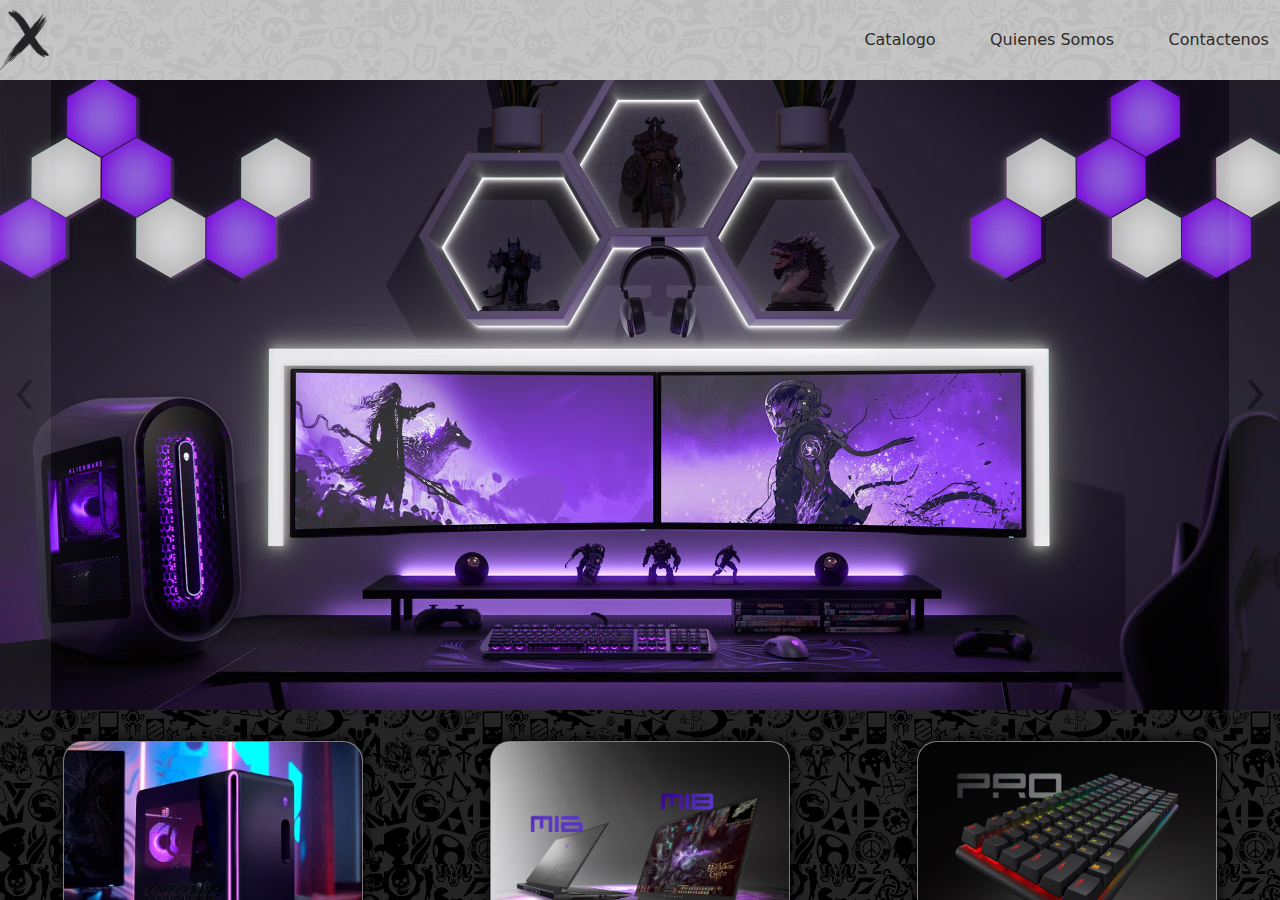
==== commit 2ff5f915: "ac" ====
--- a/index.html
+++ b/index.html
@@ -84,11 +84,11 @@
                             <img src="images/desktop/prod1/prod1extra3.avif" alt="" class="imgThumb p3">
                             <img src="images/desktop/prod1/prod1extra4.avif" alt="" class="imgThumb p4">
                             <img src="images/desktop/prod1/prod1extra5.avif" alt="" class="imgThumb p5">
-                            <img src="" alt="" class="imgMain">
+                            <img src="images/desktop/prod1/prod1main.avif" alt="" class="imgMain">
                         </div>
                         <div class="general">
                             <h1>SOBREMESA PARA GAMING ALIENWARE AURORA R16</h1>
-                            <img src="images/resources/estrellass.png" alt="">
+                            <img src="images/resources/estrellass.png" alt="" class="estrellas">
                             <span>
                                 <h2>OPTIMIZADO PARA TODOS LOS JUGADORES</h2>
                                 Experimenta un equipo de sobremesa para gaming hecho para rendir con un diseño eficiente, con elementos térmicos optimizados y ruido reducido.
@@ -133,19 +133,115 @@
             </div>
             <div id="popup2" class="overlay">
                 <div id="popupBody">
-                    <h2>Título de la ventana</h2>
                     <a id="cerrar" href="#" style="text-decoration: none;">&times</a>
                     <div class="popupContent">
-                        <p>Este es el contenido</p>
+                        <div class="imgProd prod2">
+                            <img src="images/laptop/prod1/prod1extra1.avif" alt="" class="imgThumb p1">
+                            <img src="images/laptop/prod1/prod1extra2.avif" alt="" class="imgThumb p2">
+                            <img src="images/laptop/prod1/prod1extra3.avif" alt="" class="imgThumb p3">
+                            <img src="images/laptop/prod1/prod1extra4.avif" alt="" class="imgThumb p4">
+                            <img src="images/laptop/prod1/prod1extra5.avif" alt="" class="imgThumb p5">
+                            <img src="images/laptop/prod1/prod1main.avif" alt="" class="imgMain">
+                        </div>
+                        <div class="general">
+                            <h1>PORTATIL GAMING ALIENWARE M16</h1>
+                            <img src="images/resources/estrellass.png" alt="" class="estrellas">
+                            <span>
+                                <h2>OPTIMIZADO PARA TODOS LOS JUGADORES</h2>
+                                Experimenta un equipo de sobremesa para gaming hecho para rendir con un diseño eficiente, con elementos térmicos optimizados y ruido reducido.
+                                <br>
+                                <br>
+                                <br>
+                                <b>DESDE 1.449,00 €</b><br>
+                            </span>
+                            <button class="botonComp">Comprar</button>
+                        </div>
+                        <div class="tabla">
+                            <div class="columnasTabla">
+                                <h2>DIMENSIONES Y PESO</h2>
+                                <div class="listaEspe">
+                                    <span>Altura: 418,00 mm (16,46")</span>
+                                    <span>Anchura: 197 mm (7,75")</span>
+                                    <span>Profundidad: 458,40 mm (18,05")</span>
+                                    <span>Peso (máximo): 15,37 kg (33,89 lb)</span>
+                                </div>
+                            </div>
+                            <div class="columnasTabla">
+                                <h2>PUERTOS DELANTEROS</h2>
+                                <div class="listaEspe">
+                                    <span>Conector para auriculares global</span> 
+                                    <span>2 puertos USB 3.2 de 1.ª generación.</span> 
+                                    <span>Puerto USB 3.2 de 1.ª generación con tecnología PowerShare.</span> 
+                                    <span>Puerto USB 3.2 Type-C® de 2.ª generación con tecnología PowerShare</span> 
+                                </div>
+                            </div>
+                            <div class="columnasTabla">
+                                <h2>COMPONENTES</h2>
+                                <div class="listaEspe">
+                                    <span>NVIDIA® GeForce RTX™ serie 40</span> 
+                                    <span>Intel® Core™ de hasta 5,8 GHz en el i7K y 6,1 GHz en el i9K.</span> 
+                                    <span>Refrigeración líquida o de aire</span> 
+                                    <span>Windows 11 Home, inglés, francés, italiano, portugués y español</span> 
+                                </div>
+                            </div>
+                        </div>
                     </div>
                 </div>
             </div>
             <div id="popup3" class="overlay">
                 <div id="popupBody">
-                    <h2>Título de la ventana</h2>
                     <a id="cerrar" href="#" style="text-decoration: none;">&times</a>
                     <div class="popupContent">
-                        <p>Este es el contenido</p>
+                        <div class="imgProd prod3">
+                            <img src="images/accessories/prod1/prod1extra1.avif" alt="" class="imgThumb p1">
+                            <img src="images/accessories/prod1/prod1extra2.avif" alt="" class="imgThumb p2">
+                            <img src="images/accessories/prod1/prod1extra3.avif" alt="" class="imgThumb p3">
+                            <img src="images/accessories/prod1/prod1extra4.avif" alt="" class="imgThumb p4">
+                            <img src="images/accessories/prod1/prod1extra5.avif" alt="" class="imgThumb p5">
+                            <img src="images/accessories/prod1/prod1main.avif" alt="" class="imgMain">
+                        </div>
+                        <div class="general">
+                            <h1>PORTATIL GAMING ALIENWARE M16</h1>
+                            <img src="images/resources/estrellass.png" alt="" class="estrellas">
+                            <span>
+                                <h2>OPTIMIZADO PARA TODOS LOS JUGADORES</h2>
+                                Experimenta un equipo de sobremesa para gaming hecho para rendir con un diseño eficiente, con elementos térmicos optimizados y ruido reducido.
+                                <br>
+                                <br>
+                                <br>
+                                <b>DESDE 1.449,00 €</b><br>
+                            </span>
+                            <button class="botonComp">Comprar</button>
+                        </div>
+                        <div class="tabla">
+                            <div class="columnasTabla">
+                                <h2>DIMENSIONES Y PESO</h2>
+                                <div class="listaEspe">
+                                    <span>Altura: 418,00 mm (16,46")</span>
+                                    <span>Anchura: 197 mm (7,75")</span>
+                                    <span>Profundidad: 458,40 mm (18,05")</span>
+                                    <span>Peso (máximo): 15,37 kg (33,89 lb)</span>
+                                </div>
+                            </div>
+                            <div class="columnasTabla">
+                                <h2>PUERTOS DELANTEROS</h2>
+                                <div class="listaEspe">
+                                    <span>Conector para auriculares global</span> 
+                                    <span>2 puertos USB 3.2 de 1.ª generación.</span> 
+                                    <span>Puerto USB 3.2 de 1.ª generación con tecnología PowerShare.</span> 
+                                    <span>Puerto USB 3.2 Type-C® de 2.ª generación con tecnología PowerShare</span> 
+                                </div>
+                            </div>
+                            <div class="columnasTabla">
+                                <h2>COMPONENTES</h2>
+                                <div class="listaEspe">
+                                    <span>NVIDIA® GeForce RTX™ serie 40</span> 
+                                    <span>Intel® Core™ de hasta 5,8 GHz en el i7K y 6,1 GHz en el i9K.</span> 
+                                    <span>Refrigeración líquida o de aire</span> 
+                                    <span>Windows 11 Home, inglés, francés, italiano, portugués y español</span> 
+                                </div>
+                            </div>
+                        </div>
                     </div>
                 </div>
             </div>
@@ -185,9 +281,8 @@
                         <ul>
                             <li>Sobre Nosotos</li>
                             <li>Blog</li>
-                            <li>cosas</li>
-                            <li>cosas</li>
-                            <li>cosas</li>
+                            <li>Trayectoria</li>
+                            <li>Mision</li>
                         </ul>
                     </div>
                 </div>
--- a/css/style.css
+++ b/css/style.css
@@ -220,7 +220,7 @@
     float: right;
     display: block;
     margin: 0 0 0 0 0;
-    background-image: url(../images/resource/arrow-ios-forward.svg);
+    background-image: url(../images/resources/arrow-ios-forward.svg);
     background-repeat: no-repeat;
     background-position: center;
 }
@@ -320,6 +320,7 @@
 .informacionFooter * {
     background-color: unset;
     color:rgb(0, 0, 0);}
+
 .logoFooter img{
     position: relative;
     margin: -20% auto 0 auto;
@@ -356,6 +357,7 @@
     justify-content: center;
     width: 10%;
     height: 10%;
+    object-fit: scale-down;
     gap: 2rem;
 }
 .icons img{
@@ -437,48 +439,48 @@
     display: grid;
     grid-template-columns:40% 60%;
     grid-template-rows:repeat(auto-fill,minmax(20%,1fr)) ;
-    /* overflow: hidden; */
     align-items: center;
-    /* gap: 4px; */
-    --imgSwap:'';
+}
+.imgProd img{
+    object-fit:scale-down;
+    width: 100%;
+    height: 100%;
 }
 .imgThumb{
-    height: 100%;
+    height: auto;
+    object-fit: fill;
 }
 
 
 /* CAMBIOS DE IMAGEN */
-.imgThumb.p1:hover ~ .imgMain
-{
-        content: url('/images/desktop/prod1/prod1extra1.avif')
-}
-.imgThumb.p2:hover ~ .imgMain
-{
-        content: url('/images/desktop/prod1/prod1extra2.avif')
-}
-.imgThumb.p3:hover ~ .imgMain
-{
-        content: url('/images/desktop/prod1/prod1extra3.avif')
-}
-.imgThumb.p4:hover ~ .imgMain
-{
-        content: url('/images/desktop/prod1/prod1extra4.avif')
-}
-.imgThumb.p5:hover ~ .imgMain
-{
-        content: url('/images/desktop/prod1/prod1extra5.avif')
-}
+.imgProd.prod1 .imgThumb.p1:hover ~ .imgMain{content: url('/images/desktop/prod1/prodextra1.avif');}
+.imgProd.prod1 .imgThumb.p2:hover ~ .imgMain{content: url('/images/desktop/prod1/prodextra2.avif')}
+.imgProd.prod1 .imgThumb.p3:hover ~ .imgMain{content: url('/images/desktop/prod1/prodextra3.avif')}
+.imgProd.prod1 .imgThumb.p4:hover ~ .imgMain{content: url('/images/desktop/prod1/prodextra4.avif')}
+.imgProd.prod1 .imgThumb.p5:hover ~ .imgMain{content: url('/images/desktop/prod1/prodextra5.avif')}
+
+.imgProd.prod2 .imgThumb.p1:hover ~ .imgMain{content: url('/images/laptop/prod1/prodextra1.avif');}
+.imgProd.prod2 .imgThumb.p2:hover ~ .imgMain{content: url('/images/laptop/prod1/prodextra2.avif')}
+.imgProd.prod2 .imgThumb.p3:hover ~ .imgMain{content: url('/images/laptop/prod1/prodextra3.avif')}
+.imgProd.prod2 .imgThumb.p4:hover ~ .imgMain{content: url('/images/laptop/prod1/prodextra4.avif')}
+.imgProd.prod2 .imgThumb.p5:hover ~ .imgMain{content: url('/images/laptop/prod1/prodextra5.avif')}
+
+.imgProd.prod3 .imgThumb.p1:hover ~ .imgMain{content: url('/images/accessories/prod1/prodextra1.avif');}
+.imgProd.prod3 .imgThumb.p2:hover ~ .imgMain{content: url('/images/accessories/prod1/prodextra2.avif')}
+.imgProd.prod3 .imgThumb.p3:hover ~ .imgMain{content: url('/images/accessories/prod1/prodextra3.avif')}
+.imgProd.prod3 .imgThumb.p4:hover ~ .imgMain{content: url('/images/accessories/prod1/prodextra4.avif')}
+.imgProd.prod3 .imgThumb.p5:hover ~ .imgMain{content: url('/images/accessories/prod1/prodextra5.avif')}
 /* ------------------------------------------------------------------ */
 .imgMain{
-    content: url(../images/desktop/prod1/prod1main.avif);
     grid-column: 2;
     grid-row:1/span 5;
-    width: auto;
-    padding: 1rem;
-    height: 100%;
+    width: 100%;
+    padding: 1rem 0px 0px 0px;
+    height: auto;
 }
 .tabla{
     /* border: solid black 2px; */
+    margin-top: 2rem;
     grid-row: 2;
     grid-column: span 2;
     display: grid;
@@ -487,10 +489,12 @@
     padding: 0.5rem;
 }
 .columnasTabla{
+    border-left: 1px black solid;
+    padding: 1rem;
     margin: 4% auto;
     display: flex;
     flex-direction: column;
-    font-size: 1vw;
+    font-size: 0.8rem;
     /* border: 2px solid black; */
 }
 .listaEspe{
@@ -506,8 +510,12 @@
     gap: 1rem;
     padding: 1rem;
 }
+.general .estrellas{
+    width: 100%;
+    height: auto;
+}
 .general > :nth-child(n){
-    font-size: 1dvw;
+    font-size: 0.8rem;
 }
 .general img{
     width: 60%;
@@ -519,7 +527,10 @@
 }
 
 .general button{
-    
+    background-color: rgba(68, 68, 210, 0.489);
+}
+.botonComp:hover{
+    background-color: rgba(68, 68, 210, 0.748);
 }
 /* PRDUCTOS */
 @keyframes galeria{
@@ -555,10 +566,10 @@
 
 .prodCatalogo img{
     min-height: 20dvh;
-    min-width: 10dvw;
-    max-width: 20dvw;
+    min-width: 100%;
+    max-width: 100%;
     max-height: 30dvh;
-    
+    object-fit: scale-down;
 }
 
 .prodCatalogo > * > *{
@@ -587,11 +598,7 @@
     grid-template-columns: repeat(auto-fit,minmax(13rem,1fr));
     gap: 1rem;
     padding: 1rem;
-    background-image: url(../images/resources/background.jpg);
-    
-}
-#nosotrosCat{
-    background-image: url(../images/resources/background.jpg);
+    background-color: rgba(0, 0, 0, 0)
     
 }
 .informacionFooterCat{
